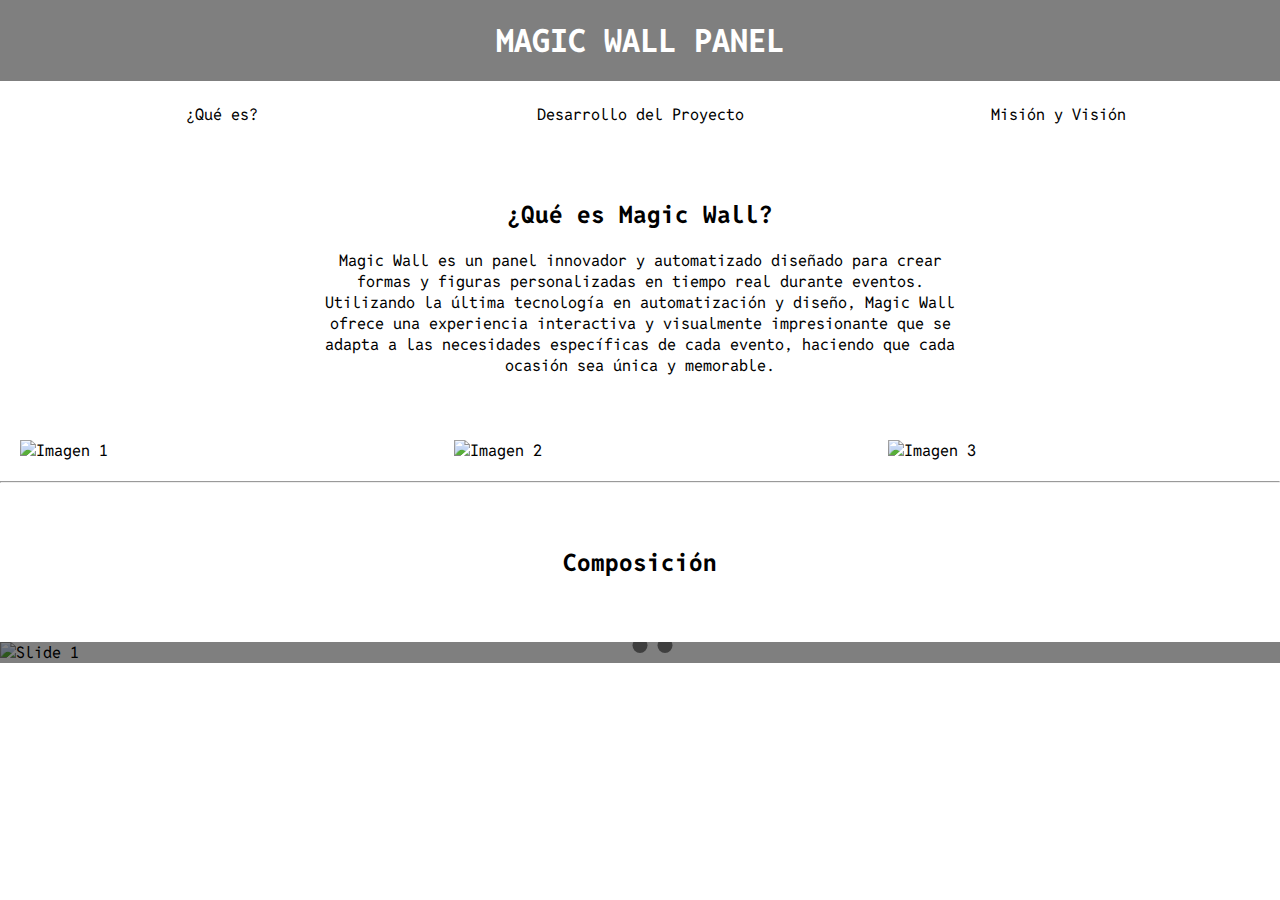
==== index.html @ 0b87b57f "Add files via upload" ====
<!DOCTYPE html>
<html lang="es">

<head>
    <meta charset="UTF-8">
    <meta name="viewport" content="width=device-width, initial-scale=1.0">
    <title>Proyecto de Innovación</title>
    <link rel="stylesheet" href="styles.css">
    <link rel="preconnect" href="https://fonts.googleapis.com">
    <link rel="preconnect" href="https://fonts.gstatic.com" crossorigin>
    <link href="https://fonts.googleapis.com/css2?family=Reddit+Mono:wght@200..900&display=swap" rel="stylesheet">
</head>

<body>
    <header>
        <div class="container">

            <div class="header-title">
                <h1>MAGIC WALL PANEL</h1>
            </div>
            <nav>
                <ul>
                    <li><a href="./index.html">¿Qué es?</a></li>
                    <li class="dropdown">
                        <a href="javascript:void(0)">Desarrollo del Proyecto</a>
                        <div class="dropdown-content">
                            <a href="./inicio.html">Sobre Mi</a>
                            <a href="./sem1.html">Semana 1</a>
                            <a href="./sem2.html">Semana 2</a>
                            <a href="./sem3.html">Semana 3</a>
                        </div>
                    </li>
                    <li><a href="./mision-vision.html">Misión y Visión</a></li>
                </ul>
            </nav>
        </div>
    </header>
    <main>
        <div class="sobremi">
            <h2>¿Qué es Magic Wall?</h2>
            <div class="description">
                <p>Magic Wall es un panel innovador y automatizado diseñado para crear formas y figuras personalizadas
                    en
                    tiempo real durante eventos. Utilizando la última tecnología en automatización y diseño, Magic Wall
                    ofrece una experiencia interactiva y visualmente impresionante que se adapta a las necesidades
                    específicas de cada evento, haciendo que cada ocasión sea única y memorable.</p>
            </div>
        </div>


        <div class="gallery">
            <img src="https://picsum.photos/400?1" alt="Imagen 1">
            <img src="https://picsum.photos/400?2" alt="Imagen 2">
            <img src="https://picsum.photos/400?3" alt="Imagen 3">
        </div>

        <hr>
        <div class="sobremi">
            <h2>Composición</h2>
        </div>
        <div class="carousel">
            <input type="radio" id="slide1" name="slides" checked>
            <input type="radio" id="slide2" name="slides">
            <input type="radio" id="slide3" name="slides">
            <div class="slides">
                <div class="slide slide1">
                    <img src="https://picsum.photos/800/400?1" alt="Slide 1">
                </div>
                <div class="slide slide2">
                    <img src="https://picsum.photos/800/400?2" alt="Slide 2">
                </div>
                <div class="slide slide3">
                    <img src="https://picsum.photos/800/400?3" alt="Slide 3">
                </div>
            </div>
            <div class="navigation">
                <label for="slide1"></label>
                <label for="slide2"></label>
                <label for="slide3"></label>
            </div>
        </div>
    </main>
</body>
<script>
    setInterval(() => {
        const slides = document.querySelectorAll('input[name="slides"]');
        const currentSlide = document.querySelector('input[name="slides"]:checked');
        const currentIndex = Array.from(slides).indexOf(currentSlide);
        const nextIndex = (currentIndex + 1) % slides.length;
        slides[nextIndex].checked = true;
    }, 2500);
</script>

</html>
---- styles.css ----
body {
    margin: 0;
    font-family: "Reddit Mono", monospace;
    font-optical-sizing: auto;
    font-style: normal;
}

header {
    background-color: #ffffff;
    text-align: center;
}

.header-title {
    position: relative;
    padding: 20px 0;
    background: url('https://picsum.photos/1200/300') no-repeat center center;
    background-size: cover;
    color: white;
    text-align: center;
}

.header-title::before {
    content: "";
    position: absolute;
    top: 0;
    left: 0;
    width: 100%;
    height: 100%;
    background-color: rgba(0, 0, 0, 0.5); /* Color negro con transparencia */
    z-index: 1; /* Asegura que la capa esté encima del fondo */
}

.header-title h1 {
    position: relative;
    z-index: 2; /* Asegura que el texto esté encima de la capa */
    margin: 0;
}

nav {
    margin: 1%;
    background-color: #ffffff;
}

nav ul {
    list-style-type: none;
    padding: 0;
    margin: 0;
    display: flex;
    justify-content: space-between;
}

nav ul li {
    position: relative;
    flex: 1;
    text-align: center;
}

nav ul li a {
    display: block;
    padding: 10px 0;
    color: #000000;
    text-decoration: none;
    transition: background-color 0.3s ease;
}

nav ul li a:hover,
nav ul li a:focus {
    background-color: #f0f0f0;
}

nav ul li a:active {
    background-color: #e0e0e0;
}

.dropdown-content {
    display: none;
    position: absolute;
    background-color: #ffffff;
    box-shadow: 0px 8px 16px rgba(0,0,0,0.2);
    min-width: 100%;
    left: 0;
    top: 100%;
    z-index: 1;
}

.dropdown-content a {
    color: black;
    padding: 12px 16px;
    text-decoration: none;
    display: block;
    text-align: left;
    transition: background-color 0.3s ease;
}

.dropdown-content a:hover,
.dropdown-content a:focus {
    background-color: #f0f0f0;
}

.dropdown-content a:active {
    background-color: #e0e0e0;
}

.dropdown:hover .dropdown-content {
    display: block;
}

main img {
    width: 100%;
    display: block;
}

main h2, p {
    text-align: center;
}

.gallery {
    display: flex;
    justify-content: space-between;
    margin: 20px;
}

.gallery img {
    width: 30%;
    transition: transform 0.3s ease, box-shadow 0.3s ease;
}

.gallery img:hover {
    transform: scale(1.1);
    box-shadow: 0px 0px 10px rgba(0, 0, 0, 0.3);
}

.description {
    width: 50%;
    text-align: center;
    margin: 0 auto;
}

.sobremi {
    margin: 5% auto;
}

.carousel {
    position: relative;
    max-width: 100%;
    overflow: hidden;
}

.carousel::before {
    content: "";
    position: absolute;
    top: 0;
    left: 0;
    width: 100%;
    height: 100%;
    background-color: rgba(0, 0, 0, 0.5);
    z-index: 1;
}

.slides {
    display: flex;
    transition: transform 0.5s ease;
    z-index: 2;
}

.slide {
    flex: 0 0 100%;
}

img {
    width: 100%;
    height: auto;
}

.navigation {
    position: absolute;
    bottom: 10px;
    left: 50%;
    transform: translateX(-50%);
    display: flex;
}

.navigation label {
    cursor: pointer;
    width: 15px;
    height: 15px;
    background-color: rgba(0, 0, 0, 0.5);
    margin: 0 5px;
    border-radius: 50%;
}

input[type="radio"] {
    display: none;
}

#slide1:checked ~ .slides {
    transform: translateX(0%);
}

#slide2:checked ~ .slides {
    transform: translateX(-100%);
}

#slide3:checked ~ .slides {
    transform: translateX(-200%);
}

#slide1:checked ~ .navigation label[for="slide1"],
#slide2:checked ~ .navigation label[for="slide2"],
#slide3:checked ~ .navigation label[for="slide3"] {
    background-color: rgba(255, 255, 255, 0.5);
}

#slide1:checked ~ #slide3:checked ~ .slides {
    transition: none;
    transform: translateX(0%);
}
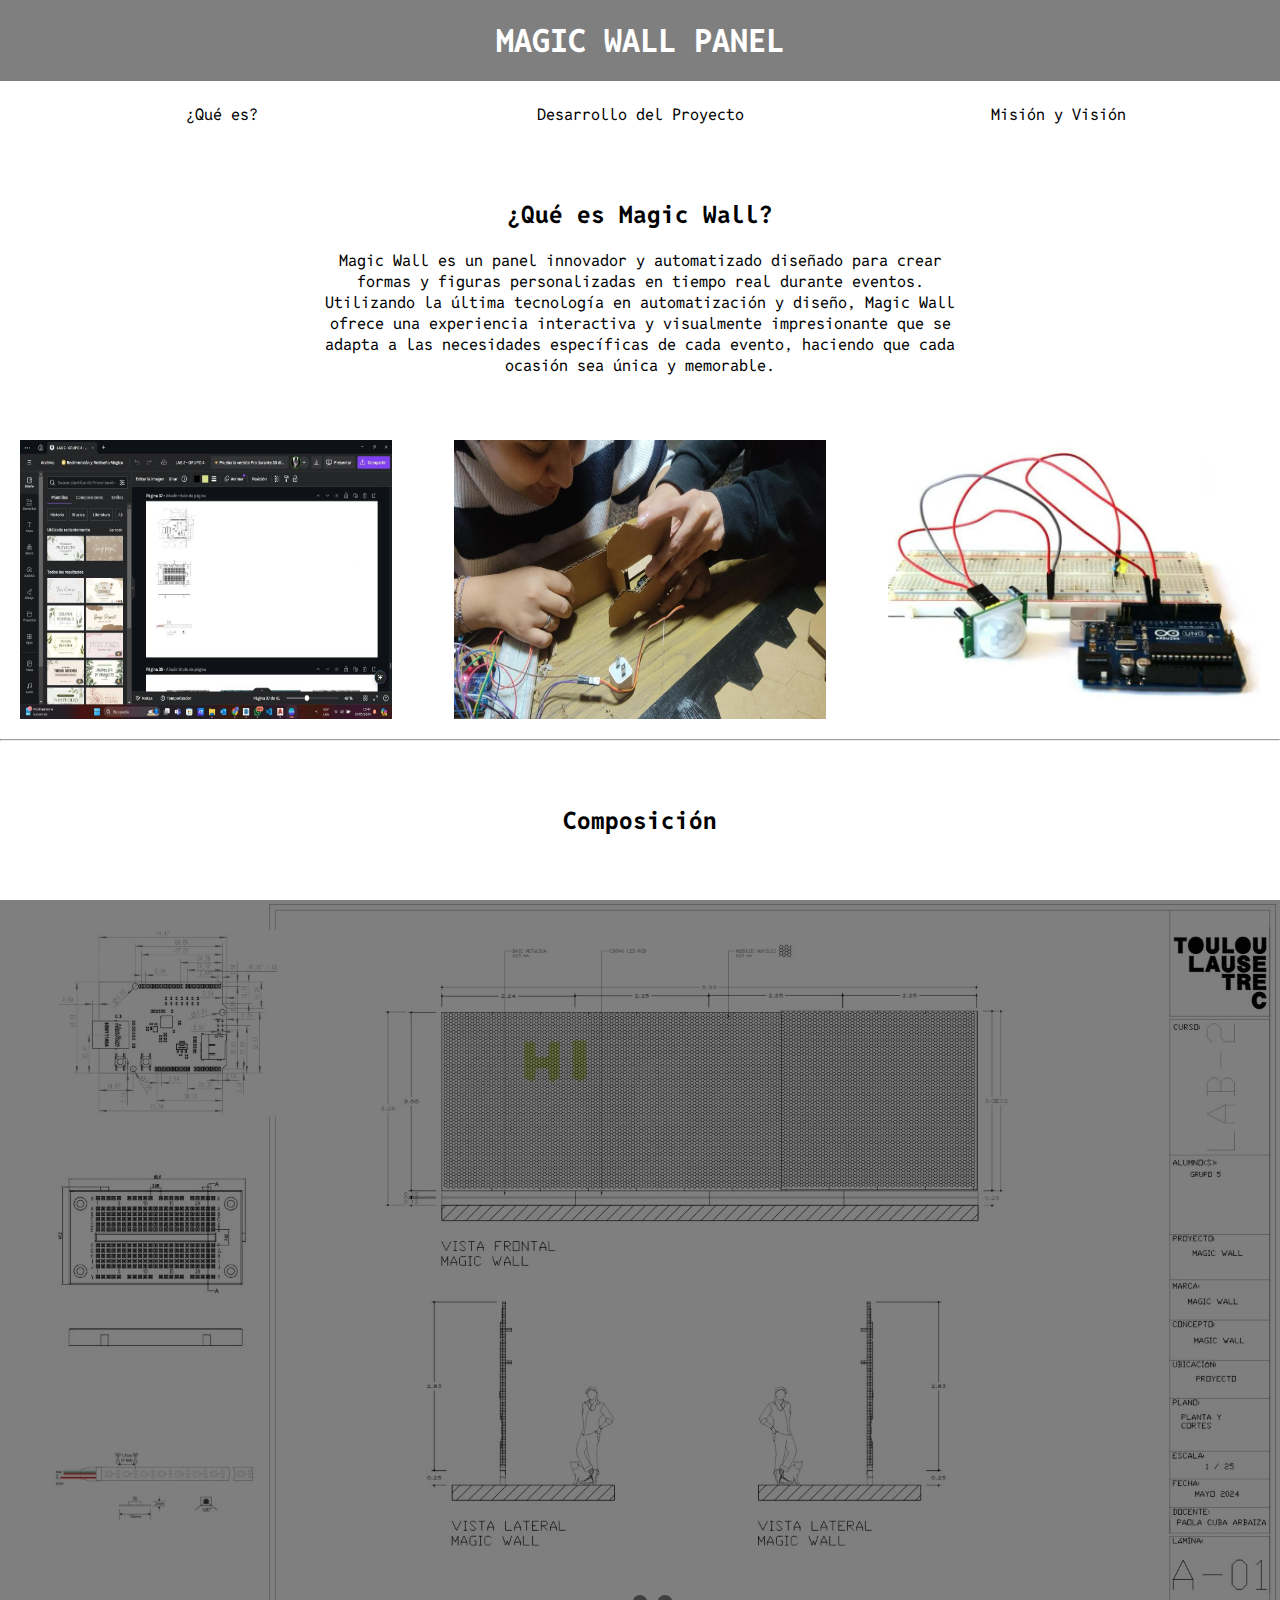
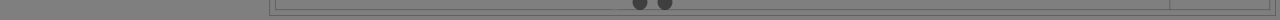
==== commit 0fdf774d: "aaa" ====
--- a/index.html
+++ b/index.html
@@ -49,9 +49,9 @@
 
 
         <div class="gallery">
-            <img src="https://picsum.photos/400?1" alt="Imagen 1">
-            <img src="https://picsum.photos/400?2" alt="Imagen 2">
-            <img src="https://picsum.photos/400?3" alt="Imagen 3">
+            <img src="./img/unnamed.jpg" alt="Imagen 1">
+            <img src="./img/unnamed (1).jpg" alt="Imagen 2">
+            <img src="./img/unnamed (2).jpg" alt="Imagen 3">
         </div>
 
         <hr>
@@ -62,15 +62,19 @@
             <input type="radio" id="slide1" name="slides" checked>
             <input type="radio" id="slide2" name="slides">
             <input type="radio" id="slide3" name="slides">
+            <input type="radio" id="slide3" name="slides">
             <div class="slides">
                 <div class="slide slide1">
-                    <img src="https://picsum.photos/800/400?1" alt="Slide 1">
+                    <img src="./img/1.jpg" alt="Slide 1">
                 </div>
                 <div class="slide slide2">
-                    <img src="https://picsum.photos/800/400?2" alt="Slide 2">
+                    <img src="./img/2.jpg" alt="Slide 2">
                 </div>
                 <div class="slide slide3">
-                    <img src="https://picsum.photos/800/400?3" alt="Slide 3">
+                    <img src="./img/3.jpg" alt="Slide 3">
+                </div>
+                <div class="slide slide4">
+                    <img src="./img/4.jpg" alt="Slide 4  ">
                 </div>
             </div>
             <div class="navigation">
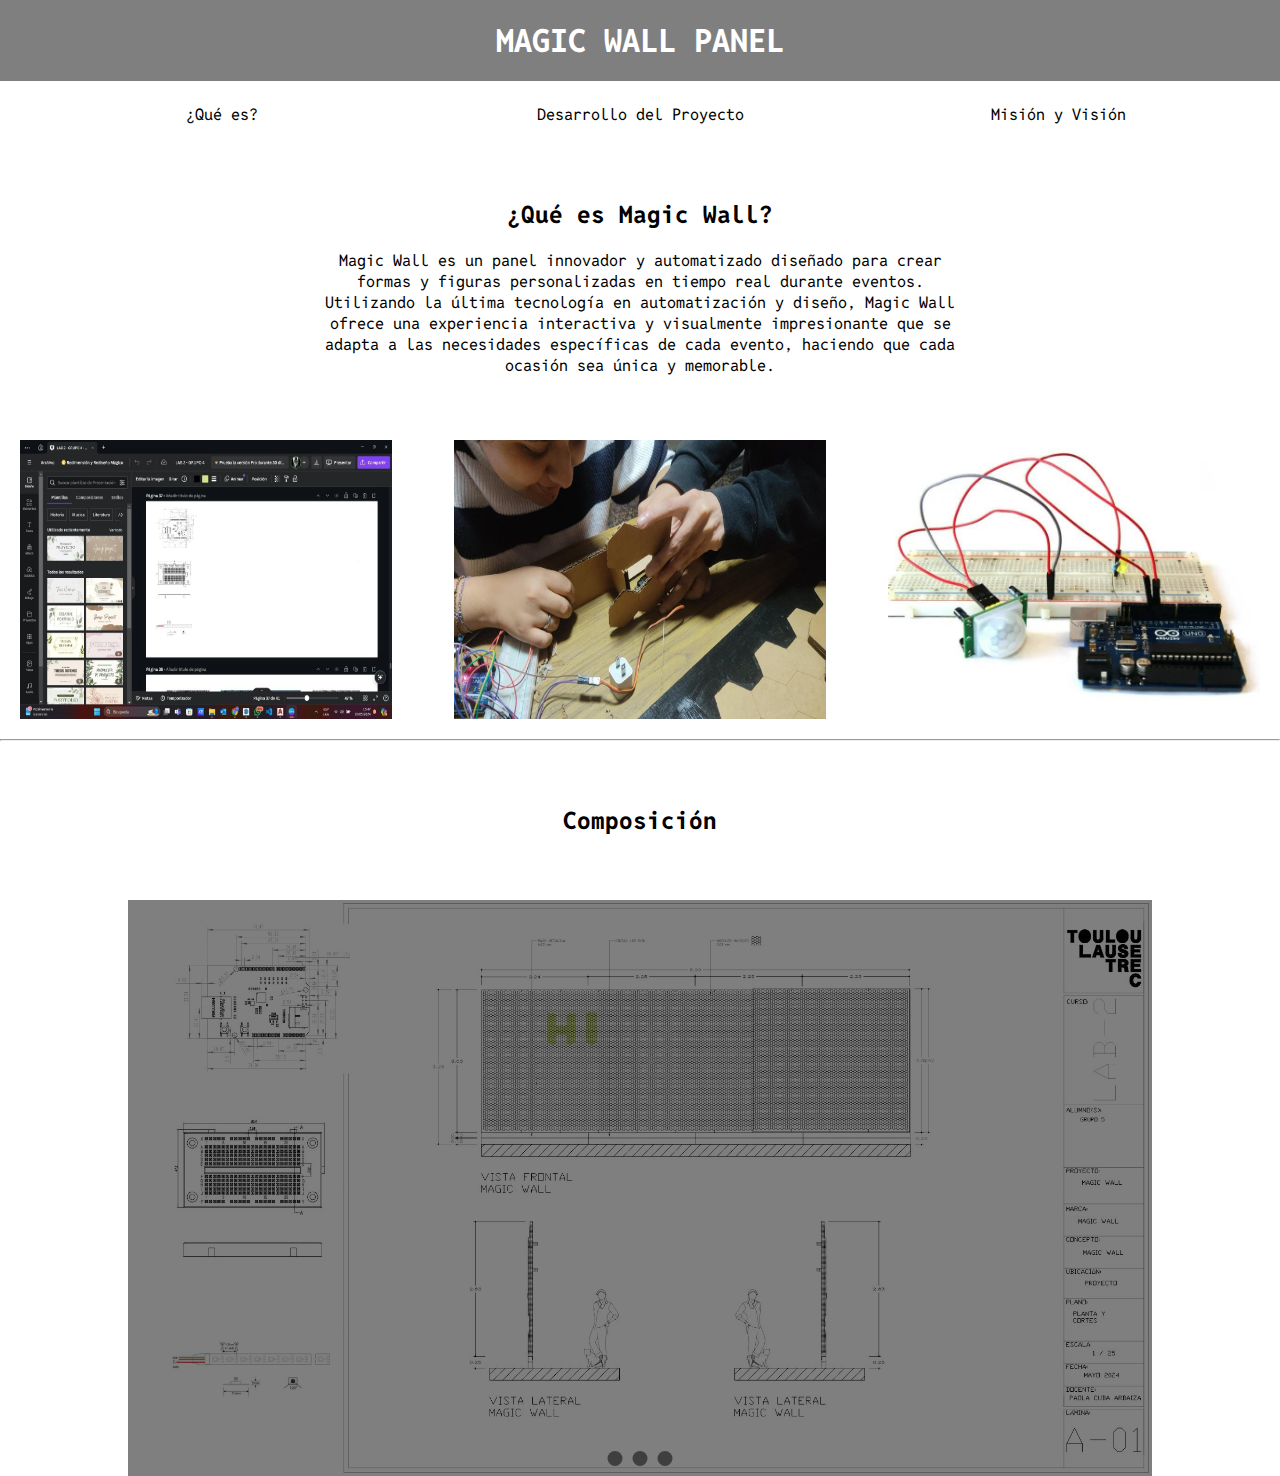
==== commit 3cfae917: "lesly" ====
--- a/index.html
+++ b/index.html
@@ -14,7 +14,6 @@
 <body>
     <header>
         <div class="container">
-
             <div class="header-title">
                 <h1>MAGIC WALL PANEL</h1>
             </div>
@@ -25,9 +24,26 @@
                         <a href="javascript:void(0)">Desarrollo del Proyecto</a>
                         <div class="dropdown-content">
                             <a href="./inicio.html">Sobre Mi</a>
-                            <a href="./sem1.html">Semana 1</a>
-                            <a href="./sem2.html">Semana 2</a>
-                            <a href="./sem3.html">Semana 3</a>
+                            <a href="javascript:void(0)">1er Promedio</a>
+                            <div class="dropdown-content-sub">
+                                <a href="./sem1.html">Semana 1</a>
+                                <a href="./sem2.html">Semana 2</a>
+                                <a href="./sem3.html">Semana 3</a>
+                                <a href="./sem4.html">Semana 4</a>
+                            </div>
+                            <a href="javascript:void(0)">2do Promedio</a>
+                            <div class="dropdown-content-sub">
+                                <a href="./sem5.html">Semana 5</a>
+                                <a href="./sem6.html">Semana 6</a>
+                                <a href="./sem7.html">Semana 7</a>
+                                <a href="./sem8.html">Semana 8</a>
+                            </div>
+                            <a href="javascript:void(0)">3er Promedio</a>
+                            <div class="dropdown-content-sub">
+                                <a href="./sem9.html">Semana 9</a>
+                                <a href="./sem10.html">Semana 10</a>
+                                <a href="./sem11.html">Semana 11</a>
+                            </div>
                         </div>
                     </li>
                     <li><a href="./mision-vision.html">Misión y Visión</a></li>
@@ -95,4 +111,4 @@
     }, 2500);
 </script>
 
-</html>+</html>
--- a/styles.css
+++ b/styles.css
@@ -26,13 +26,13 @@
     left: 0;
     width: 100%;
     height: 100%;
-    background-color: rgba(0, 0, 0, 0.5); /* Color negro con transparencia */
-    z-index: 1; /* Asegura que la capa esté encima del fondo */
+    background-color: rgba(0, 0, 0, 0.5);
+    z-index: 1;
 }
 
 .header-title h1 {
     position: relative;
-    z-index: 2; /* Asegura que el texto esté encima de la capa */
+    z-index: 2;
     margin: 0;
 }
 
@@ -72,7 +72,8 @@
     background-color: #e0e0e0;
 }
 
-.dropdown-content {
+.dropdown-content,
+.dropdown-content-sub {
     display: none;
     position: absolute;
     background-color: #ffffff;
@@ -83,7 +84,8 @@
     z-index: 1;
 }
 
-.dropdown-content a {
+.dropdown-content a,
+.dropdown-content-sub a {
     color: black;
     padding: 12px 16px;
     text-decoration: none;
@@ -93,15 +95,28 @@
 }
 
 .dropdown-content a:hover,
-.dropdown-content a:focus {
+.dropdown-content a:focus,
+.dropdown-content-sub a:hover,
+.dropdown-content-sub a:focus {
     background-color: #f0f0f0;
 }
 
-.dropdown-content a:active {
+.dropdown-content a:active,
+.dropdown-content-sub a:active {
     background-color: #e0e0e0;
 }
 
 .dropdown:hover .dropdown-content {
+    display: block;
+}
+
+.dropdown-content-sub {
+    left: 100%;
+    top: 0;
+}
+
+.dropdown-content > a:hover + .dropdown-content-sub,
+.dropdown-content-sub:hover {
     display: block;
 }
 
@@ -142,8 +157,9 @@
 
 .carousel {
     position: relative;
-    max-width: 100%;
+    max-width: 80%;
     overflow: hidden;
+    margin: 0 10% 0 10%;
 }
 
 .carousel::before {
@@ -205,12 +221,6 @@
     transform: translateX(-200%);
 }
 
-#slide1:checked ~ .navigation label[for="slide1"],
-#slide2:checked ~ .navigation label[for="slide2"],
-#slide3:checked ~ .navigation label[for="slide3"] {
-    background-color: rgba(255, 255, 255, 0.5);
-}
-
 #slide1:checked ~ #slide3:checked ~ .slides {
     transition: none;
     transform: translateX(0%);
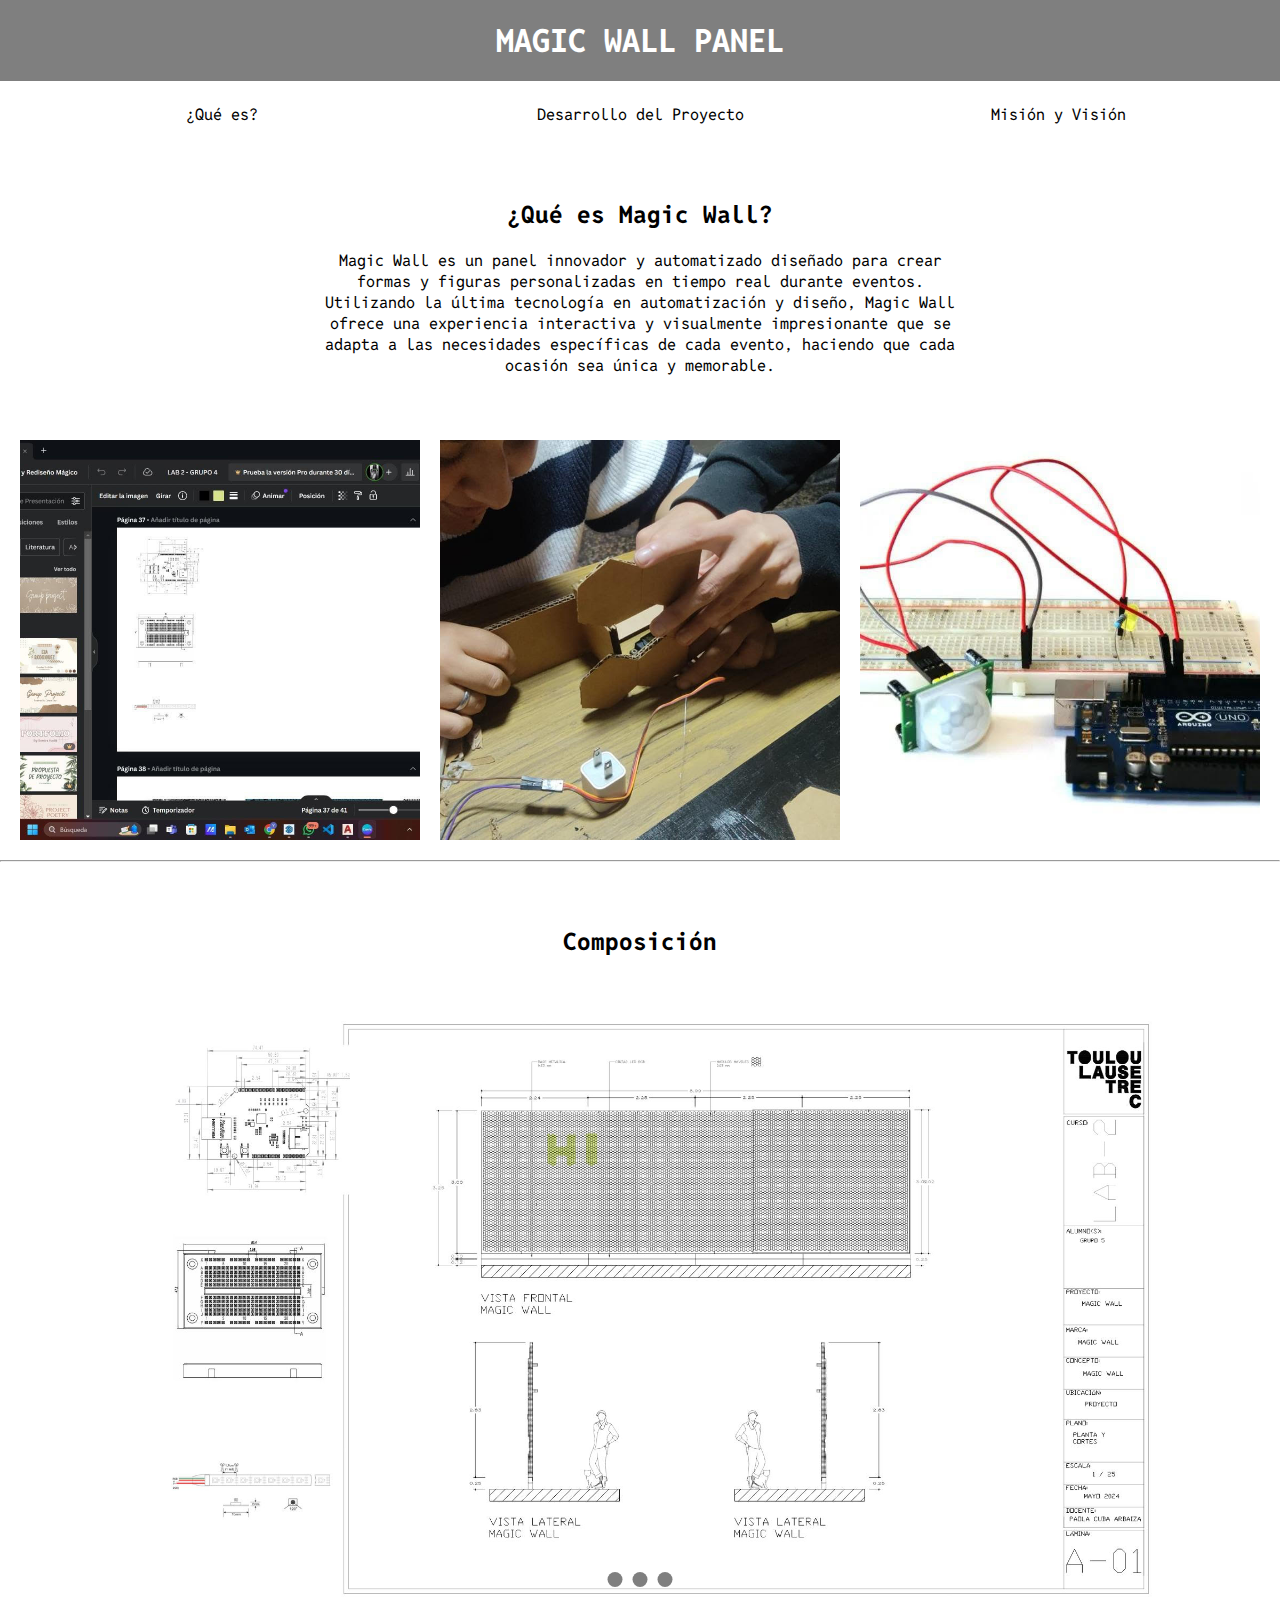
==== commit 15d9fb99: "12345" ====
--- a/index.html
+++ b/index.html
@@ -43,6 +43,7 @@
                                 <a href="./sem9.html">Semana 9</a>
                                 <a href="./sem10.html">Semana 10</a>
                                 <a href="./sem11.html">Semana 11</a>
+                                <a href="./sem12.html">Semana 12</a>
                             </div>
                         </div>
                     </li>
@@ -63,11 +64,16 @@
             </div>
         </div>
 
-
         <div class="gallery">
-            <img src="./img/unnamed.jpg" alt="Imagen 1">
-            <img src="./img/unnamed (1).jpg" alt="Imagen 2">
-            <img src="./img/unnamed (2).jpg" alt="Imagen 3">
+            <div class="gallery-item">
+                <img src="./img/unnamed.jpg" alt="Imagen 1">
+            </div>
+            <div class="gallery-item">
+                <img src="./img/unnamed (1).jpg" alt="Imagen 2">
+            </div>
+            <div class="gallery-item">
+                <img src="./img/unnamed (2).jpg" alt="Imagen 3">
+            </div>
         </div>
 
         <hr>
@@ -90,7 +96,7 @@
                     <img src="./img/3.jpg" alt="Slide 3">
                 </div>
                 <div class="slide slide4">
-                    <img src="./img/4.jpg" alt="Slide 4  ">
+                    <img src="./img/4.jpg" alt="Slide 4">
                 </div>
             </div>
             <div class="navigation">
--- a/styles.css
+++ b/styles.css
@@ -135,12 +135,22 @@
     margin: 20px;
 }
 
-.gallery img {
-    width: 30%;
+.gallery .gallery-item {
+    width: 400px;
+    height: 400px;
+    overflow: hidden;
+    position: relative;
+}
+
+.gallery .gallery-item img {
+    width: 100%;
+    height: 100%;
+    object-fit: cover;
+    object-position: center;
     transition: transform 0.3s ease, box-shadow 0.3s ease;
 }
 
-.gallery img:hover {
+.gallery .gallery-item img:hover {
     transform: scale(1.1);
     box-shadow: 0px 0px 10px rgba(0, 0, 0, 0.3);
 }
@@ -169,7 +179,7 @@
     left: 0;
     width: 100%;
     height: 100%;
-    background-color: rgba(0, 0, 0, 0.5);
+    background-color: rgba(0, 0, 0, 0);
     z-index: 1;
 }
 
@@ -205,6 +215,12 @@
     border-radius: 50%;
 }
 
+.large-image {
+    width: 100%;
+    height: 300px;
+    object-fit: cover;
+}
+
 input[type="radio"] {
     display: none;
 }
